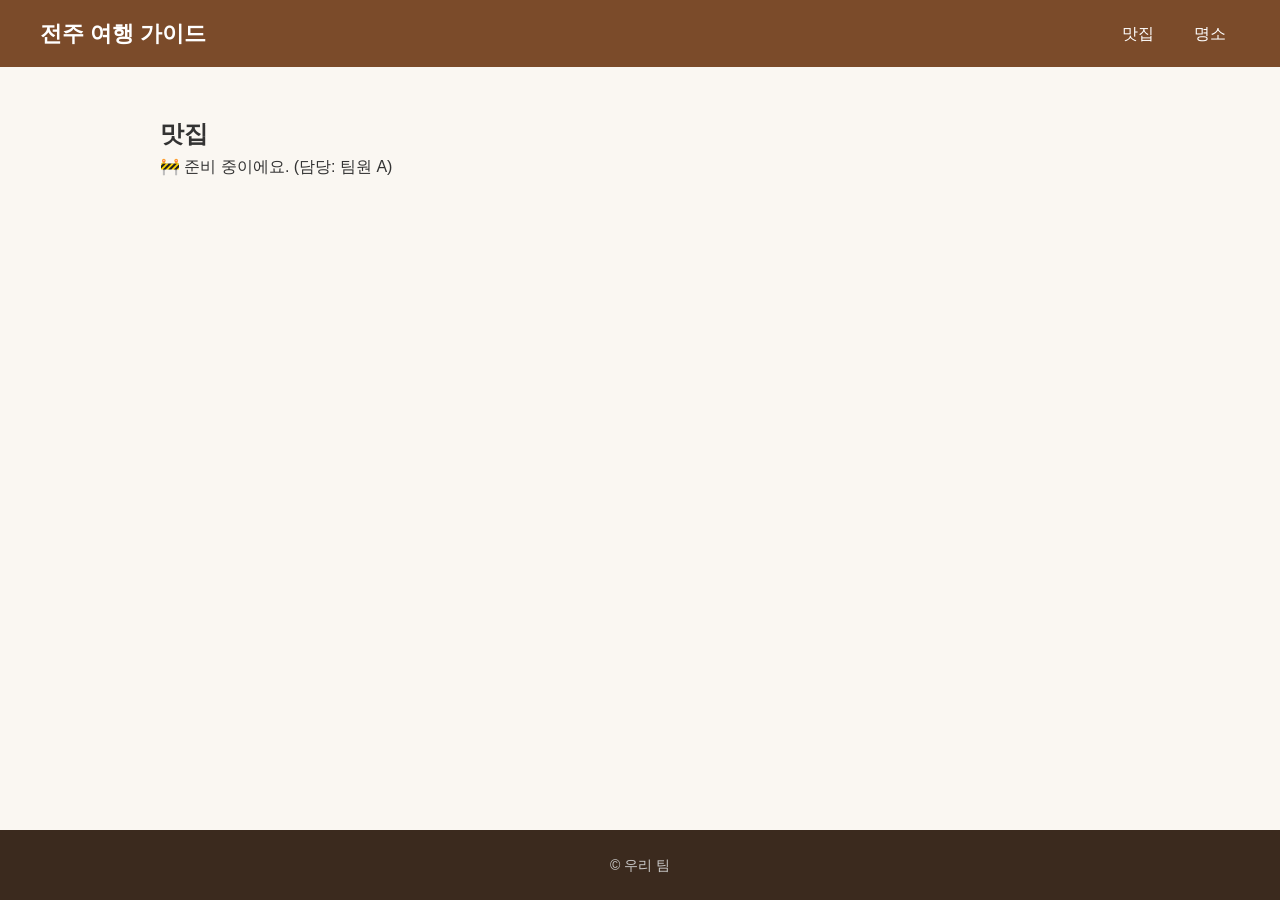
==== food.html @ f049796b "testing add" ====
<!DOCTYPE html>
<html lang="ko"> 

<head>
    <meta charset="UTF-8">
    <title>맛집 | 전주 여행 가이드</title>
    <link rel="stylesheet" href="css/style.css">
</head>

<body>
    <header>
        <h1><a href="index.html">전주 여행 가이드</a></h1>
        <nav>
            <a href="food.html">맛집</a>
            <a href="place.html">명소</a>
        </nav>
    </header>

    <main>
        <h2>맛집</h2>
        <p>🚧 준비 중이에요. (담당: 팀원 A)</p>
    </main>

    <footer>© 우리 팀</footer>
</body>

</html>
---- css/style.css ----
/* ===== 기본 ===== */
* { margin: 0; padding: 0; box-sizing: border-box; }
body {
  display: flex;
  flex-direction: column;
  min-height: 100vh;          /* 내용이 짧아도 footer는 맨 아래 */
  font-family: sans-serif;
  line-height: 1.6;
  color: #333;
  background: #faf7f2;
}
a { color: inherit; text-decoration: none; }
ul { list-style: none; }
img { display: block; max-width: 100%; }

/* ===== header (모든 페이지 공통) ===== */
header {
  position: sticky;
  top: 0;
  z-index: 10;
  display: flex;
  justify-content: space-between;
  align-items: center;
  padding: 16px 40px;
  background: #7b4b2a;
  color: #fff;
}
header h1 { font-size: 22px; }
nav a {
  margin-left: 8px;
  padding: 6px 14px;
  border-radius: 20px;
}
nav a:hover { background: rgba(255, 255, 255, 0.2); }
nav a.active { background: #fff; color: #7b4b2a; font-weight: bold; }

/* ===== 첫 화면 hero (index) ===== */
.hero {
  height: 360px;
  display: flex;
  flex-direction: column;
  justify-content: center;
  align-items: center;
  text-align: center;
  color: #fff;
  background: linear-gradient(rgba(0, 0, 0, 0.35), rgba(0, 0, 0, 0.35)),
              url(../img/hero.jpg) center / cover;
}
.hero h2 { font-size: 40px; margin-bottom: 8px; }

/* ===== 본문 ===== */
main { flex: 1; width: 100%; max-width: 1000px; margin: 48px auto; padding: 0 20px; }
.section-title { margin-bottom: 20px; }

/* 서브 페이지 제목 영역 */
.page-title {
  margin-bottom: 32px;
  padding-bottom: 16px;
  border-bottom: 3px solid #d9a066;
}
.page-title h2 { font-size: 32px; color: #7b4b2a; }
.page-title p { color: #777; }

/* ===== 카드 3칸 ===== */
.cards {
  display: grid;
  grid-template-columns: repeat(3, 1fr);
  gap: 24px;
}
.card {
  background: #fff;
  border-radius: 12px;
  overflow: hidden;
  box-shadow: 0 4px 12px rgba(0, 0, 0, 0.08);
  transition: transform 0.2s, box-shadow 0.2s;
}
.card:hover {
  transform: translateY(-6px);
  box-shadow: 0 10px 20px rgba(0, 0, 0, 0.15);
}
.card img { width: 100%; height: 180px; object-fit: cover; }
.card-body { padding: 16px 20px 20px; }
.card-body h3 { margin-bottom: 4px; color: #7b4b2a; }
.card-body p { font-size: 14px; color: #666; }

/* ===== footer ===== */
footer {
  margin-top: 60px;
  padding: 24px;
  text-align: center;
  font-size: 14px;
  color: #ccc;
  background: #3b2a1e;
}

/* ===== 태블릿·모바일 ===== */
@media (max-width: 768px) {
  header { flex-direction: column; gap: 8px; padding: 12px 20px; }
  nav a { margin: 0 4px; }
  .hero { height: 260px; }
  .hero h2 { font-size: 28px; }
  .cards { grid-template-columns: 1fr; }
}
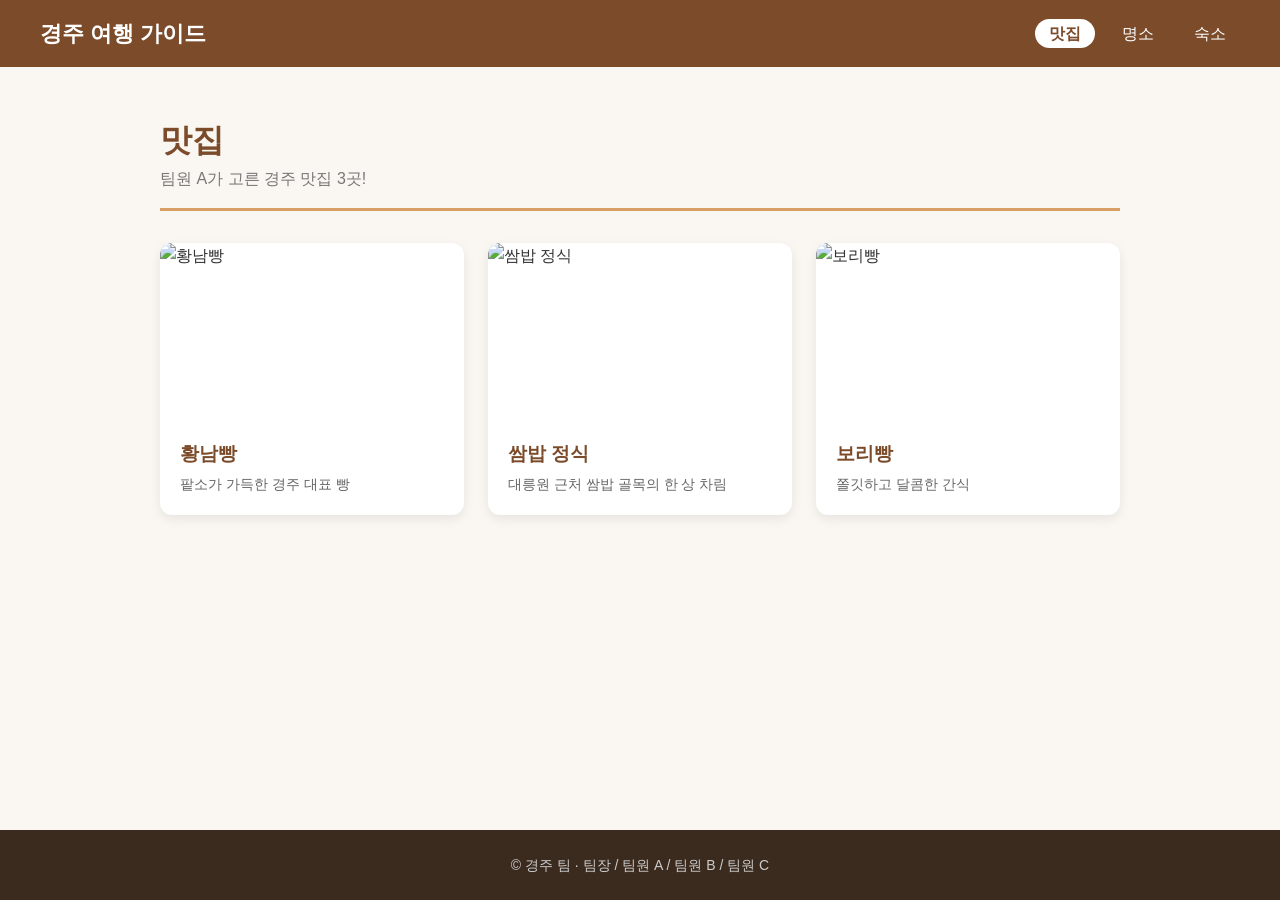
==== commit 147479f4: "testing add file" ====
--- a/food.html
+++ b/food.html
@@ -1,27 +1,54 @@
 <!DOCTYPE html>
-<html lang="ko"> 
+<html lang="ko">
+<head>
+  <meta charset="UTF-8">
+  <meta name="viewport" content="width=device-width, initial-scale=1.0">
+  <title>맛집 | 경주 여행 가이드</title>
+  <link rel="stylesheet" href="css/style.css">
+</head>
+<body>
+  <header>
+    <h1><a href="index.html">경주 여행 가이드</a></h1>
+    <nav>
+      <a href="food.html" class="active">맛집</a>
+      <a href="place.html">명소</a>
+      <a href="stay.html">숙소</a>
+    </nav>
+  </header>
 
-<head>
-    <meta charset="UTF-8">
-    <title>맛집 | 전주 여행 가이드</title>
-    <link rel="stylesheet" href="css/style.css">
-</head>
+  <main>
+    <section class="page-title">
+      <h2>맛집</h2>
+      <p>팀원 A가 고른 경주 맛집 3곳!</p>
+    </section>
 
-<body>
-    <header>
-        <h1><a href="index.html">전주 여행 가이드</a></h1>
-        <nav>
-            <a href="food.html">맛집</a>
-            <a href="place.html">명소</a>
-        </nav>
-    </header>
+    <ul class="cards">
+      <li class="card">
+        <img src="img/food-1.jpg" alt="황남빵">
+        <div class="card-body">
+          <h3>황남빵</h3>
+          <p>팥소가 가득한 경주 대표 빵</p>
+        </div>
+      </li>
+      <li class="card">
+        <img src="img/food-2.jpg" alt="쌈밥 정식">
+        <div class="card-body">
+          <h3>쌈밥 정식</h3>
+          <p>대릉원 근처 쌈밥 골목의 한 상 차림</p>
+        </div>
+      </li>
+      <li class="card">
+        <img src="img/food-3.jpg" alt="보리빵">
+        <div class="card-body">
+          <h3>보리빵</h3>
+          <p>쫄깃하고 달콤한 간식</p>
+        </div>
+      </li>
+    </ul>
+  </main>
 
-    <main>
-        <h2>맛집</h2>
-        <p>🚧 준비 중이에요. (담당: 팀원 A)</p>
-    </main>
-
-    <footer>© 우리 팀</footer>
+  <footer>
+    <p>© 경주 팀 · 팀장 / 팀원 A / 팀원 B / 팀원 C</p>
+  </footer>
 </body>
-
 </html>
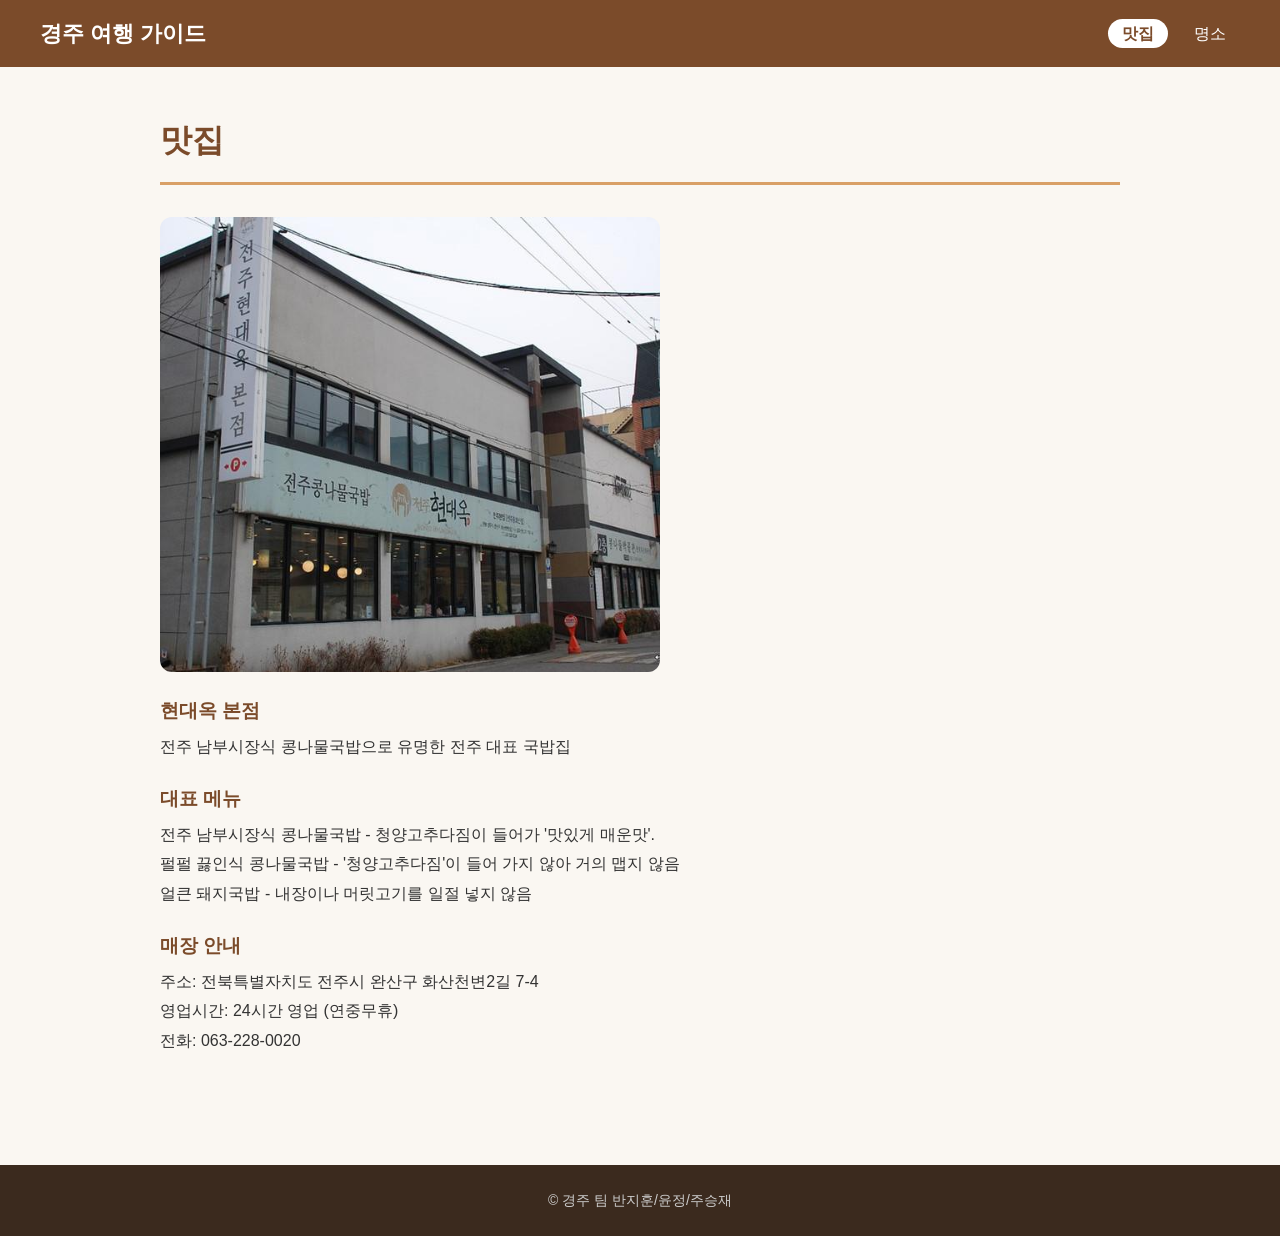
==== commit 8abbf0d2: "feat: 전주 맛집(현대옥 본점) 페이지 추가" ====
--- a/food.html
+++ b/food.html
@@ -5,6 +5,7 @@
   <meta name="viewport" content="width=device-width, initial-scale=1.0">
   <title>맛집 | 경주 여행 가이드</title>
   <link rel="stylesheet" href="css/style.css">
+  <link rel="stylesheet" href="css/food.css">
 </head>
 <body>
   <header>
@@ -12,43 +13,39 @@
     <nav>
       <a href="food.html" class="active">맛집</a>
       <a href="place.html">명소</a>
-      <a href="stay.html">숙소</a>
     </nav>
   </header>
 
   <main>
     <section class="page-title">
       <h2>맛집</h2>
-      <p>팀원 A가 고른 경주 맛집 3곳!</p>
     </section>
 
-    <ul class="cards">
-      <li class="card">
-        <img src="img/food-1.jpg" alt="황남빵">
-        <div class="card-body">
-          <h3>황남빵</h3>
-          <p>팥소가 가득한 경주 대표 빵</p>
-        </div>
-      </li>
-      <li class="card">
-        <img src="img/food-2.jpg" alt="쌈밥 정식">
-        <div class="card-body">
-          <h3>쌈밥 정식</h3>
-          <p>대릉원 근처 쌈밥 골목의 한 상 차림</p>
-        </div>
-      </li>
-      <li class="card">
-        <img src="img/food-3.jpg" alt="보리빵">
-        <div class="card-body">
-          <h3>보리빵</h3>
-          <p>쫄깃하고 달콤한 간식</p>
-        </div>
-      </li>
-    </ul>
+    <section class="shop">
+      <img src="./img/jeonjufood.jpg" alt="전주 현대옥 본점">
+
+      <h3>현대옥 본점</h3>
+      <p>전주 남부시장식 콩나물국밥으로 유명한 전주 대표 국밥집</p>
+
+      <h3>대표 메뉴</h3>
+      <ul>
+        <li>전주 남부시장식 콩나물국밥 - 청양고추다짐이 들어가 '맛있게 매운맛'.</li>
+        <li>펄펄 끓인식 콩나물국밥 - '청양고추다짐'이 들어 가지 않아 거의 맵지 않음</li>
+        <li>얼큰 돼지국밥 - 내장이나 머릿고기를 일절 넣지 않음
+</li>
+      </ul>
+
+      <h3>매장 안내</h3>
+      <ul>
+        <li>주소: 전북특별자치도 전주시 완산구 화산천변2길 7-4</li>
+        <li>영업시간: 24시간 영업 (연중무휴)</li>
+        <li>전화: 063-228-0020</li>
+      </ul>
+    </section>
   </main>
 
   <footer>
-    <p>© 경주 팀 · 팀장 / 팀원 A / 팀원 B / 팀원 C</p>
+    <p>© 경주 팀 반지훈/윤정/주승재</p>
   </footer>
 </body>
 </html>
--- a/css/style.css
+++ b/css/style.css
@@ -1,103 +1,182 @@
 /* ===== 기본 ===== */
-* { margin: 0; padding: 0; box-sizing: border-box; }
+* {
+    margin: 0;
+    padding: 0;
+    box-sizing: border-box;
+}
+
 body {
-  display: flex;
-  flex-direction: column;
-  min-height: 100vh;          /* 내용이 짧아도 footer는 맨 아래 */
-  font-family: sans-serif;
-  line-height: 1.6;
-  color: #333;
-  background: #faf7f2;
+    display: flex;
+    flex-direction: column;
+    min-height: 100vh;
+    /* 내용이 짧아도 footer는 맨 아래 */
+    font-family: sans-serif;
+    line-height: 1.6;
+    color: #333;
+    background: #faf7f2;
 }
-a { color: inherit; text-decoration: none; }
-ul { list-style: none; }
-img { display: block; max-width: 100%; }
+
+a {
+    color: inherit;
+    text-decoration: none;
+}
+
+ul {
+    list-style: none;
+}
+
+img {
+    display: block;
+    max-width: 100%;
+}
 
 /* ===== header (모든 페이지 공통) ===== */
 header {
-  position: sticky;
-  top: 0;
-  z-index: 10;
-  display: flex;
-  justify-content: space-between;
-  align-items: center;
-  padding: 16px 40px;
-  background: #7b4b2a;
-  color: #fff;
+    position: sticky;
+    top: 0;
+    z-index: 10;
+    display: flex;
+    justify-content: space-between;
+    align-items: center;
+    padding: 16px 40px;
+    background: #7b4b2a;
+    color: #fff;
 }
-header h1 { font-size: 22px; }
+
+header h1 {
+    font-size: 22px;
+}
+
 nav a {
-  margin-left: 8px;
-  padding: 6px 14px;
-  border-radius: 20px;
+    margin-left: 8px;
+    padding: 6px 14px;
+    border-radius: 20px;
 }
-nav a:hover { background: rgba(255, 255, 255, 0.2); }
-nav a.active { background: #fff; color: #7b4b2a; font-weight: bold; }
 
-/* ===== 첫 화면 hero (index) ===== */
+nav a:hover {
+    background: rgba(255, 255, 255, 0.2);
+}
+
+nav a.active {
+    background: #fff;
+    color: #7b4b2a;
+    font-weight: bold;
+}
+
 .hero {
-  height: 360px;
-  display: flex;
-  flex-direction: column;
-  justify-content: center;
-  align-items: center;
-  text-align: center;
-  color: #fff;
-  background: linear-gradient(rgba(0, 0, 0, 0.35), rgba(0, 0, 0, 0.35)),
-              url(../img/hero.jpg) center / cover;
+    height: 360px;
+    display: flex;
+    flex-direction: column;
+    justify-content: center;
+    align-items: center;
+    text-align: center;
+    color: #fff;
+    background: linear-gradient(rgba(0, 0, 0, 0.35), rgba(0, 0, 0, 0.35)),
+        url(../img/index/index-main.jpg) center / cover;
 }
-.hero h2 { font-size: 40px; margin-bottom: 8px; }
 
-/* ===== 본문 ===== */
-main { flex: 1; width: 100%; max-width: 1000px; margin: 48px auto; padding: 0 20px; }
-.section-title { margin-bottom: 20px; }
+.hero h2 {
+    font-size: 40px;
+    margin-bottom: 8px;
+}
 
-/* 서브 페이지 제목 영역 */
+main {
+    flex: 1;
+    width: 100%;
+    max-width: 1000px;
+    margin: 48px auto;
+    padding: 0 20px;
+}
+
+.section-title {
+    margin-bottom: 20px;
+}
+
 .page-title {
-  margin-bottom: 32px;
-  padding-bottom: 16px;
-  border-bottom: 3px solid #d9a066;
+    margin-bottom: 32px;
+    padding-bottom: 16px;
+    border-bottom: 3px solid #d9a066;
 }
-.page-title h2 { font-size: 32px; color: #7b4b2a; }
-.page-title p { color: #777; }
 
-/* ===== 카드 3칸 ===== */
+.page-title h2 {
+    font-size: 32px;
+    color: #7b4b2a;
+}
+
+.page-title p {
+    color: #777;
+}
+
 .cards {
-  display: grid;
-  grid-template-columns: repeat(3, 1fr);
-  gap: 24px;
+    display: grid;
+    grid-template-columns: repeat(2, 1fr);
+    gap: 24px;
 }
+
 .card {
-  background: #fff;
-  border-radius: 12px;
-  overflow: hidden;
-  box-shadow: 0 4px 12px rgba(0, 0, 0, 0.08);
-  transition: transform 0.2s, box-shadow 0.2s;
+    background: #fff;
+    border-radius: 12px;
+    overflow: hidden;
+    box-shadow: 0 4px 12px rgba(0, 0, 0, 0.08);
+    transition: transform 0.2s, box-shadow 0.2s;
 }
+
 .card:hover {
-  transform: translateY(-6px);
-  box-shadow: 0 10px 20px rgba(0, 0, 0, 0.15);
+    transform: translateY(-6px);
+    box-shadow: 0 10px 20px rgba(0, 0, 0, 0.15);
 }
-.card img { width: 100%; height: 180px; object-fit: cover; }
-.card-body { padding: 16px 20px 20px; }
-.card-body h3 { margin-bottom: 4px; color: #7b4b2a; }
-.card-body p { font-size: 14px; color: #666; }
+
+.card img {
+    width: 100%;
+    height: 180px;
+    object-fit: cover;
+}
+
+.card-body {
+    padding: 16px 20px 20px;
+}
+
+.card-body h3 {
+    margin-bottom: 4px;
+    color: #7b4b2a;
+}
+
+.card-body p {
+    font-size: 14px;
+    color: #666;
+}
 
 /* ===== footer ===== */
 footer {
-  margin-top: 60px;
-  padding: 24px;
-  text-align: center;
-  font-size: 14px;
-  color: #ccc;
-  background: #3b2a1e;
+    margin-top: 60px;
+    padding: 24px;
+    text-align: center;
+    font-size: 14px;
+    color: #ccc;
+    background: #3b2a1e;
 }
 
 /* ===== 태블릿·모바일 ===== */
 @media (max-width: 768px) {
-  header { flex-direction: column; gap: 8px; padding: 12px 20px; }
-  nav a { margin: 0 4px; }
-  .hero { height: 260px; }
-  .hero h2 { font-size: 28px; }
-  .cards { grid-template-columns: 1fr; }
+    header {
+        flex-direction: column;
+        gap: 8px;
+        padding: 12px 20px;
+    }
+
+    nav a {
+        margin: 0 4px;
+    }
+
+    .hero {
+        height: 260px;
+    }
+
+    .hero h2 {
+        font-size: 28px;
+    }
+
+    .cards {
+        grid-template-columns: 1fr;
+    }
 }
--- a/css/food.css
+++ b/css/food.css
@@ -0,0 +1,12 @@
+.shop img {
+  max-width: 500px;
+  margin-bottom: 24px;
+  border-radius: 12px;
+}
+.shop h3 {
+  margin: 24px 0 8px;
+  color: #7b4b2a;
+}
+.shop li {
+  margin-bottom: 4px;
+}
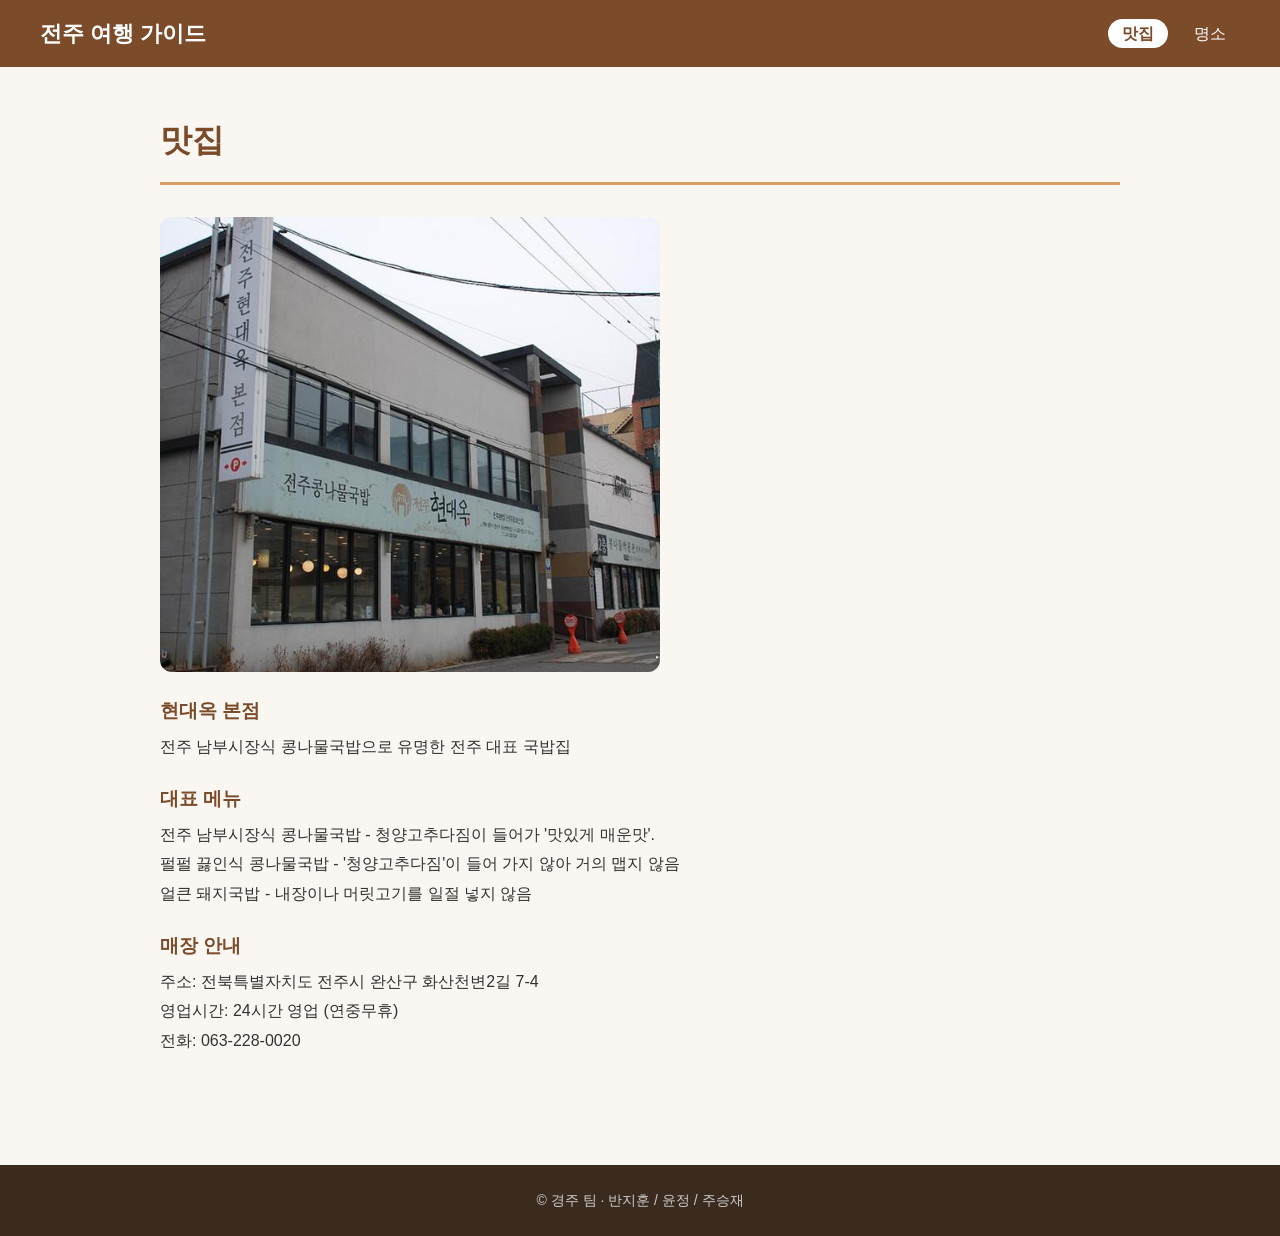
==== commit 2193cee7: "Update title and header for Jeonju travel guide" ====
--- a/food.html
+++ b/food.html
@@ -3,13 +3,13 @@
 <head>
   <meta charset="UTF-8">
   <meta name="viewport" content="width=device-width, initial-scale=1.0">
-  <title>맛집 | 경주 여행 가이드</title>
+  <title>전주 여행 가이드</title>
   <link rel="stylesheet" href="css/style.css">
   <link rel="stylesheet" href="css/food.css">
 </head>
 <body>
   <header>
-    <h1><a href="index.html">경주 여행 가이드</a></h1>
+ <h1><a href="index.html">전주 여행 가이드</a></h1>
     <nav>
       <a href="food.html" class="active">맛집</a>
       <a href="place.html">명소</a>
@@ -45,7 +45,7 @@
   </main>
 
   <footer>
-    <p>© 경주 팀 반지훈/윤정/주승재</p>
+    <p>© 경주 팀 · 반지훈 / 윤정 / 주승재
   </footer>
 </body>
-</html>+</html>
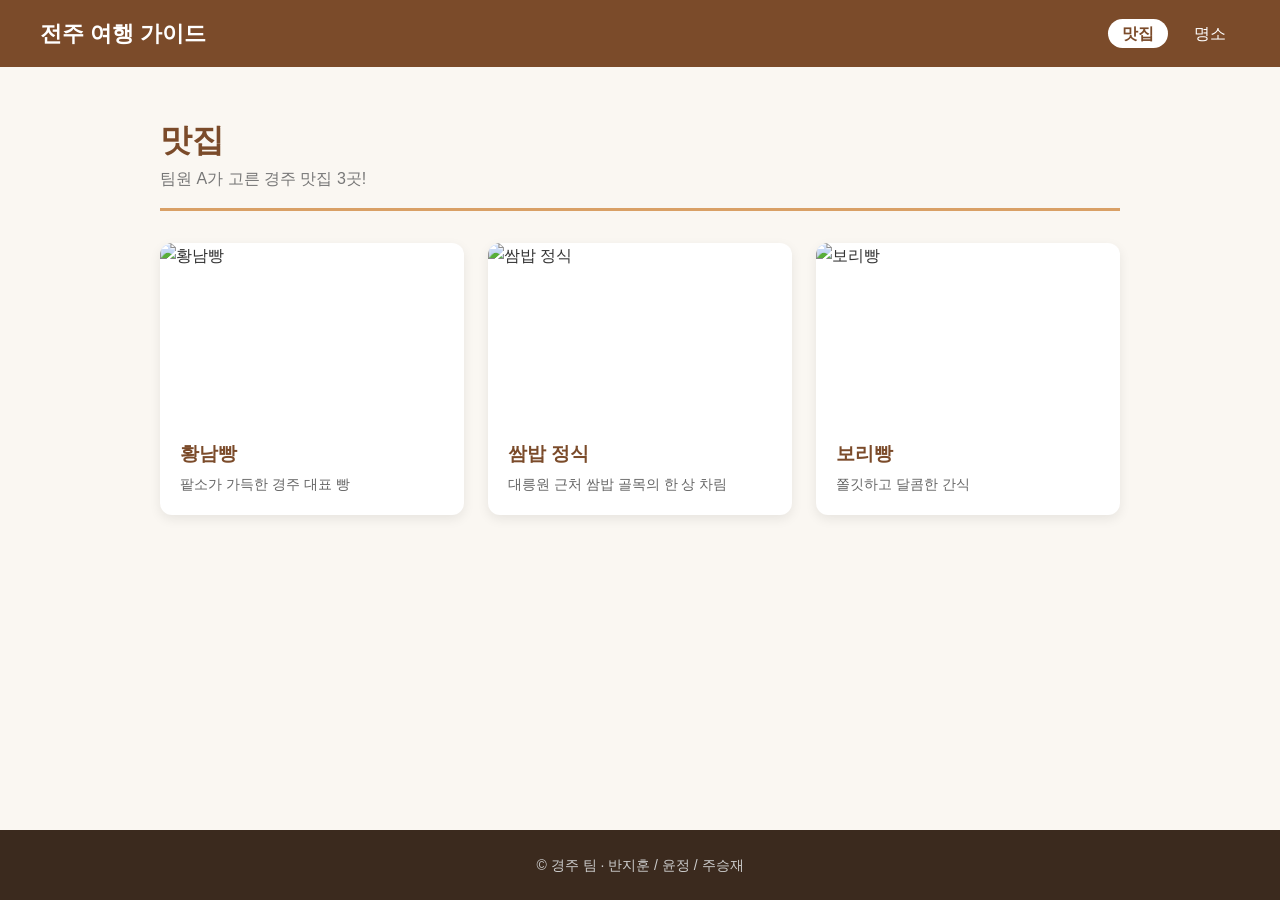
==== commit bd355e5a: "Update food.html" ====
--- a/food.html
+++ b/food.html
@@ -5,11 +5,10 @@
   <meta name="viewport" content="width=device-width, initial-scale=1.0">
   <title>전주 여행 가이드</title>
   <link rel="stylesheet" href="css/style.css">
-  <link rel="stylesheet" href="css/food.css">
 </head>
 <body>
   <header>
- <h1><a href="index.html">전주 여행 가이드</a></h1>
+    <h1><a href="index.html">전주 여행 가이드</a></h1>
     <nav>
       <a href="food.html" class="active">맛집</a>
       <a href="place.html">명소</a>
@@ -19,33 +18,36 @@
   <main>
     <section class="page-title">
       <h2>맛집</h2>
+      <p>팀원 A가 고른 경주 맛집 3곳!</p>
     </section>
 
-    <section class="shop">
-      <img src="./img/jeonjufood.jpg" alt="전주 현대옥 본점">
-
-      <h3>현대옥 본점</h3>
-      <p>전주 남부시장식 콩나물국밥으로 유명한 전주 대표 국밥집</p>
-
-      <h3>대표 메뉴</h3>
-      <ul>
-        <li>전주 남부시장식 콩나물국밥 - 청양고추다짐이 들어가 '맛있게 매운맛'.</li>
-        <li>펄펄 끓인식 콩나물국밥 - '청양고추다짐'이 들어 가지 않아 거의 맵지 않음</li>
-        <li>얼큰 돼지국밥 - 내장이나 머릿고기를 일절 넣지 않음
-</li>
-      </ul>
-
-      <h3>매장 안내</h3>
-      <ul>
-        <li>주소: 전북특별자치도 전주시 완산구 화산천변2길 7-4</li>
-        <li>영업시간: 24시간 영업 (연중무휴)</li>
-        <li>전화: 063-228-0020</li>
-      </ul>
-    </section>
+    <ul class="cards">
+      <li class="card">
+        <img src="img/food-1.jpg" alt="황남빵">
+        <div class="card-body">
+          <h3>황남빵</h3>
+          <p>팥소가 가득한 경주 대표 빵</p>
+        </div>
+      </li>
+      <li class="card">
+        <img src="img/food-2.jpg" alt="쌈밥 정식">
+        <div class="card-body">
+          <h3>쌈밥 정식</h3>
+          <p>대릉원 근처 쌈밥 골목의 한 상 차림</p>
+        </div>
+      </li>
+      <li class="card">
+        <img src="img/food-3.jpg" alt="보리빵">
+        <div class="card-body">
+          <h3>보리빵</h3>
+          <p>쫄깃하고 달콤한 간식</p>
+        </div>
+      </li>
+    </ul>
   </main>
 
   <footer>
-    <p>© 경주 팀 · 반지훈 / 윤정 / 주승재
+ <p>© 경주 팀 · 반지훈 / 윤정 / 주승재
   </footer>
 </body>
 </html>
--- a/css/style.css
+++ b/css/style.css
@@ -1,182 +1,191 @@
 /* ===== 기본 ===== */
 * {
-    margin: 0;
-    padding: 0;
-    box-sizing: border-box;
+  margin: 0;
+  padding: 0;
+  box-sizing: border-box;
 }
 
 body {
-    display: flex;
-    flex-direction: column;
-    min-height: 100vh;
-    /* 내용이 짧아도 footer는 맨 아래 */
-    font-family: sans-serif;
-    line-height: 1.6;
-    color: #333;
-    background: #faf7f2;
+  display: flex;
+  flex-direction: column;
+  min-height: 100vh;
+  /* 내용이 짧아도 footer는 맨 아래 */
+  font-family: sans-serif;
+  line-height: 1.6;
+  color: #333;
+  background: #faf7f2;
 }
 
 a {
-    color: inherit;
-    text-decoration: none;
+  color: inherit;
+  text-decoration: none;
 }
 
 ul {
-    list-style: none;
+  list-style: none;
 }
 
 img {
-    display: block;
-    max-width: 100%;
+  display: block;
+  max-width: 100%;
 }
 
 /* ===== header (모든 페이지 공통) ===== */
 header {
-    position: sticky;
-    top: 0;
-    z-index: 10;
-    display: flex;
-    justify-content: space-between;
-    align-items: center;
-    padding: 16px 40px;
-    background: #7b4b2a;
-    color: #fff;
+  position: sticky;
+  top: 0;
+  z-index: 10;
+  display: flex;
+  justify-content: space-between;
+  align-items: center;
+  padding: 16px 40px;
+  background: #7b4b2a;
+  color: #fff;
 }
 
 header h1 {
-    font-size: 22px;
+  font-size: 22px;
 }
 
 nav a {
-    margin-left: 8px;
-    padding: 6px 14px;
-    border-radius: 20px;
+  margin-left: 8px;
+  padding: 6px 14px;
+  border-radius: 20px;
 }
 
 nav a:hover {
-    background: rgba(255, 255, 255, 0.2);
+  background: rgba(255, 255, 255, 0.2);
 }
 
 nav a.active {
-    background: #fff;
-    color: #7b4b2a;
-    font-weight: bold;
+  background: #fff;
+  color: #7b4b2a;
+  font-weight: bold;
 }
 
+/* ===== 첫 화면 hero (index) ===== */
 .hero {
-    height: 360px;
-    display: flex;
-    flex-direction: column;
-    justify-content: center;
-    align-items: center;
-    text-align: center;
-    color: #fff;
-    background: linear-gradient(rgba(0, 0, 0, 0.35), rgba(0, 0, 0, 0.35)),
-        url(../img/index/index-main.jpg) center / cover;
+  height: 360px;
+  display: flex;
+  flex-direction: column;
+  justify-content: center;
+  align-items: center;
+  text-align: center;
+  color: #fff;
+  background: linear-gradient(rgba(0, 0, 0, 0.35), rgba(0, 0, 0, 0.35)),
+    url(../img/hero.jpg) center / cover;
 }
 
 .hero h2 {
-    font-size: 40px;
-    margin-bottom: 8px;
+  font-size: 40px;
+  margin-bottom: 8px;
 }
 
+/* ===== 본문 ===== */
 main {
-    flex: 1;
-    width: 100%;
-    max-width: 1000px;
-    margin: 48px auto;
-    padding: 0 20px;
+  flex: 1;
+  width: 100%;
+  max-width: 1000px;
+  margin: 48px auto;
+  padding: 0 20px;
 }
 
 .section-title {
-    margin-bottom: 20px;
+  margin-bottom: 20px;
 }
 
+/* 서브 페이지 제목 영역 */
 .page-title {
-    margin-bottom: 32px;
-    padding-bottom: 16px;
-    border-bottom: 3px solid #d9a066;
+  margin-bottom: 32px;
+  padding-bottom: 16px;
+  border-bottom: 3px solid #d9a066;
 }
 
 .page-title h2 {
-    font-size: 32px;
-    color: #7b4b2a;
+  font-size: 32px;
+  color: #7b4b2a;
 }
 
 .page-title p {
-    color: #777;
+  color: #777;
 }
 
+/* ===== 카드 3칸 ===== */
 .cards {
-    display: grid;
-    grid-template-columns: repeat(2, 1fr);
-    gap: 24px;
+  display: grid;
+  grid-template-columns: repeat(3, 1fr);
+  gap: 24px;
 }
 
 .card {
-    background: #fff;
-    border-radius: 12px;
-    overflow: hidden;
-    box-shadow: 0 4px 12px rgba(0, 0, 0, 0.08);
-    transition: transform 0.2s, box-shadow 0.2s;
+  background: #fff;
+  border-radius: 12px;
+  overflow: hidden;
+  box-shadow: 0 4px 12px rgba(0, 0, 0, 0.08);
+  transition: transform 0.2s, box-shadow 0.2s;
 }
 
 .card:hover {
-    transform: translateY(-6px);
-    box-shadow: 0 10px 20px rgba(0, 0, 0, 0.15);
+  transform: translateY(-6px);
+  box-shadow: 0 10px 20px rgba(0, 0, 0, 0.15);
 }
 
 .card img {
-    width: 100%;
-    height: 180px;
-    object-fit: cover;
+  width: 100%;
+  height: 180px;
+  object-fit: cover;
 }
 
 .card-body {
-    padding: 16px 20px 20px;
+  padding: 16px 20px 20px;
 }
 
 .card-body h3 {
-    margin-bottom: 4px;
-    color: #7b4b2a;
+  margin-bottom: 4px;
+  color: #7b4b2a;
 }
 
 .card-body p {
-    font-size: 14px;
-    color: #666;
+  font-size: 14px;
+  color: #666;
 }
+
+.information {
+  display: none;
+}
+
 
 /* ===== footer ===== */
 footer {
-    margin-top: 60px;
-    padding: 24px;
-    text-align: center;
-    font-size: 14px;
-    color: #ccc;
-    background: #3b2a1e;
+  margin-top: 60px;
+  padding: 24px;
+  text-align: center;
+  font-size: 14px;
+  color: #ccc;
+  background: #3b2a1e;
 }
 
 /* ===== 태블릿·모바일 ===== */
 @media (max-width: 768px) {
-    header {
-        flex-direction: column;
-        gap: 8px;
-        padding: 12px 20px;
-    }
+  header {
+    flex-direction: column;
+    gap: 8px;
+    padding: 12px 20px;
+  }
 
-    nav a {
-        margin: 0 4px;
-    }
+  nav a {
+    margin: 0 4px;
+  }
 
-    .hero {
-        height: 260px;
-    }
+  .hero {
+    height: 260px;
+  }
 
-    .hero h2 {
-        font-size: 28px;
-    }
+  .hero h2 {
+    font-size: 28px;
+  }
 
-    .cards {
-        grid-template-columns: 1fr;
-    }
+  .cards {
+    grid-template-columns: 1fr;
+  }
 }
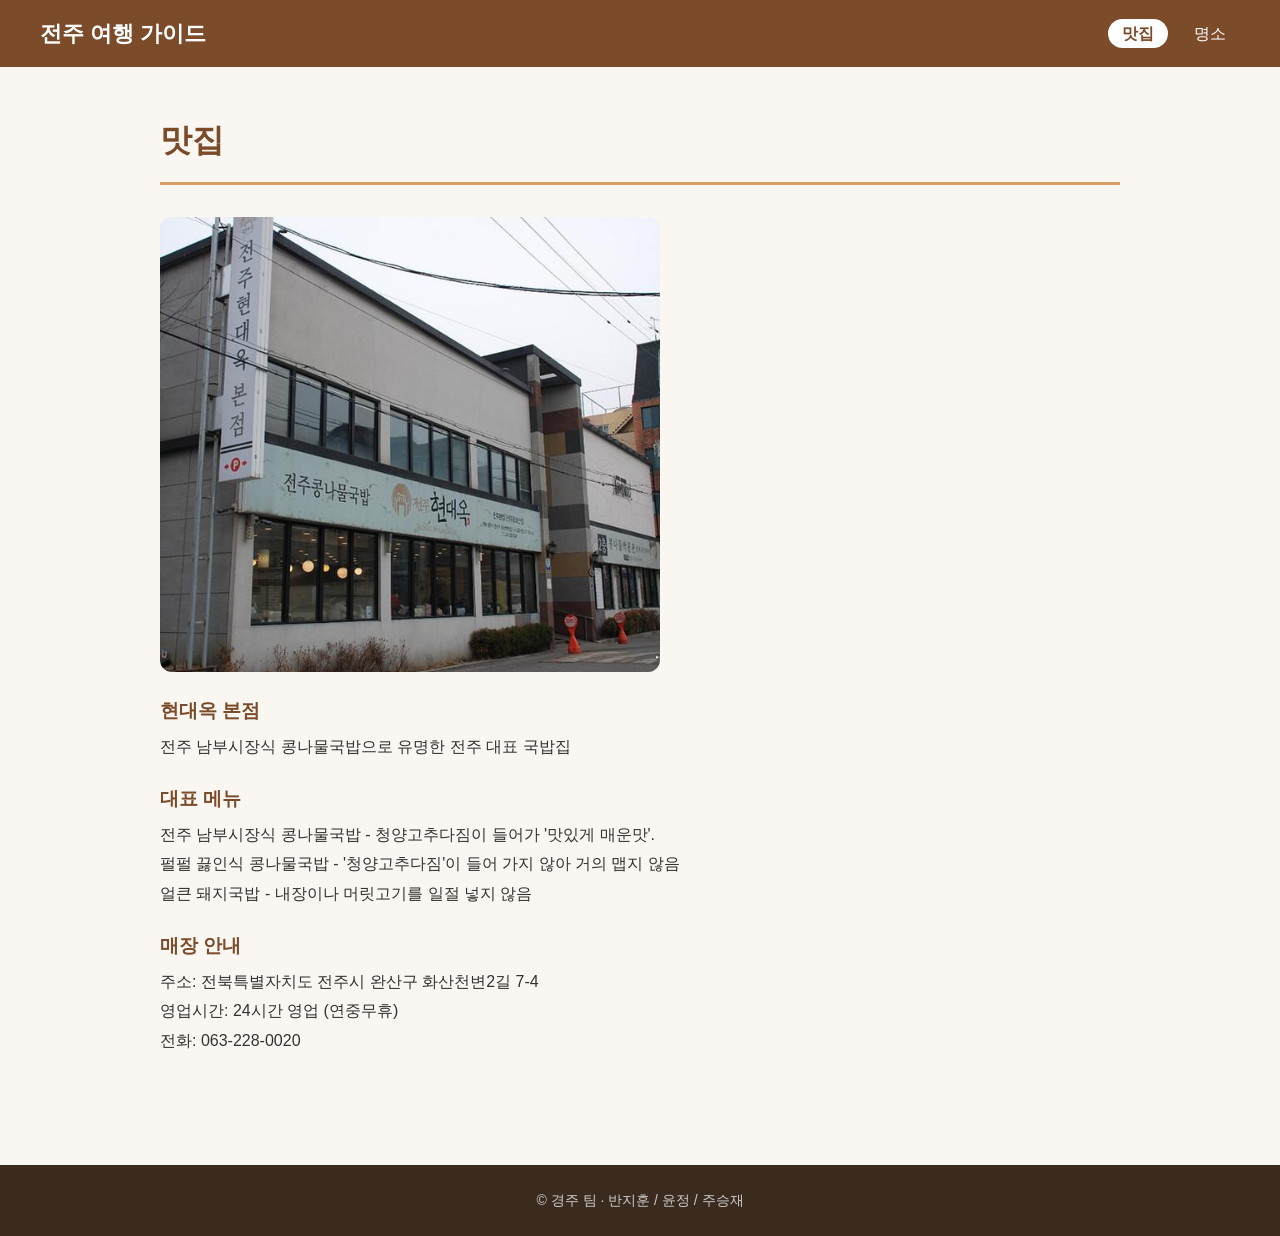
==== commit cc484b98: "Merge pull request #2 from ringhoon31/feat/food Feat/food" ====
--- a/food.html
+++ b/food.html
@@ -5,10 +5,11 @@
   <meta name="viewport" content="width=device-width, initial-scale=1.0">
   <title>전주 여행 가이드</title>
   <link rel="stylesheet" href="css/style.css">
+  <link rel="stylesheet" href="css/food.css">
 </head>
 <body>
   <header>
-    <h1><a href="index.html">전주 여행 가이드</a></h1>
+ <h1><a href="index.html">전주 여행 가이드</a></h1>
     <nav>
       <a href="food.html" class="active">맛집</a>
       <a href="place.html">명소</a>
@@ -18,36 +19,33 @@
   <main>
     <section class="page-title">
       <h2>맛집</h2>
-      <p>팀원 A가 고른 경주 맛집 3곳!</p>
     </section>
 
-    <ul class="cards">
-      <li class="card">
-        <img src="img/food-1.jpg" alt="황남빵">
-        <div class="card-body">
-          <h3>황남빵</h3>
-          <p>팥소가 가득한 경주 대표 빵</p>
-        </div>
-      </li>
-      <li class="card">
-        <img src="img/food-2.jpg" alt="쌈밥 정식">
-        <div class="card-body">
-          <h3>쌈밥 정식</h3>
-          <p>대릉원 근처 쌈밥 골목의 한 상 차림</p>
-        </div>
-      </li>
-      <li class="card">
-        <img src="img/food-3.jpg" alt="보리빵">
-        <div class="card-body">
-          <h3>보리빵</h3>
-          <p>쫄깃하고 달콤한 간식</p>
-        </div>
-      </li>
-    </ul>
+    <section class="shop">
+      <img src="./img/jeonjufood.jpg" alt="전주 현대옥 본점">
+
+      <h3>현대옥 본점</h3>
+      <p>전주 남부시장식 콩나물국밥으로 유명한 전주 대표 국밥집</p>
+
+      <h3>대표 메뉴</h3>
+      <ul>
+        <li>전주 남부시장식 콩나물국밥 - 청양고추다짐이 들어가 '맛있게 매운맛'.</li>
+        <li>펄펄 끓인식 콩나물국밥 - '청양고추다짐'이 들어 가지 않아 거의 맵지 않음</li>
+        <li>얼큰 돼지국밥 - 내장이나 머릿고기를 일절 넣지 않음
+</li>
+      </ul>
+
+      <h3>매장 안내</h3>
+      <ul>
+        <li>주소: 전북특별자치도 전주시 완산구 화산천변2길 7-4</li>
+        <li>영업시간: 24시간 영업 (연중무휴)</li>
+        <li>전화: 063-228-0020</li>
+      </ul>
+    </section>
   </main>
 
   <footer>
- <p>© 경주 팀 · 반지훈 / 윤정 / 주승재
+    <p>© 경주 팀 · 반지훈 / 윤정 / 주승재
   </footer>
 </body>
 </html>
--- a/css/food.css
+++ b/css/food.css
@@ -0,0 +1,12 @@
+.shop img {
+  max-width: 500px;
+  margin-bottom: 24px;
+  border-radius: 12px;
+}
+.shop h3 {
+  margin: 24px 0 8px;
+  color: #7b4b2a;
+}
+.shop li {
+  margin-bottom: 4px;
+}
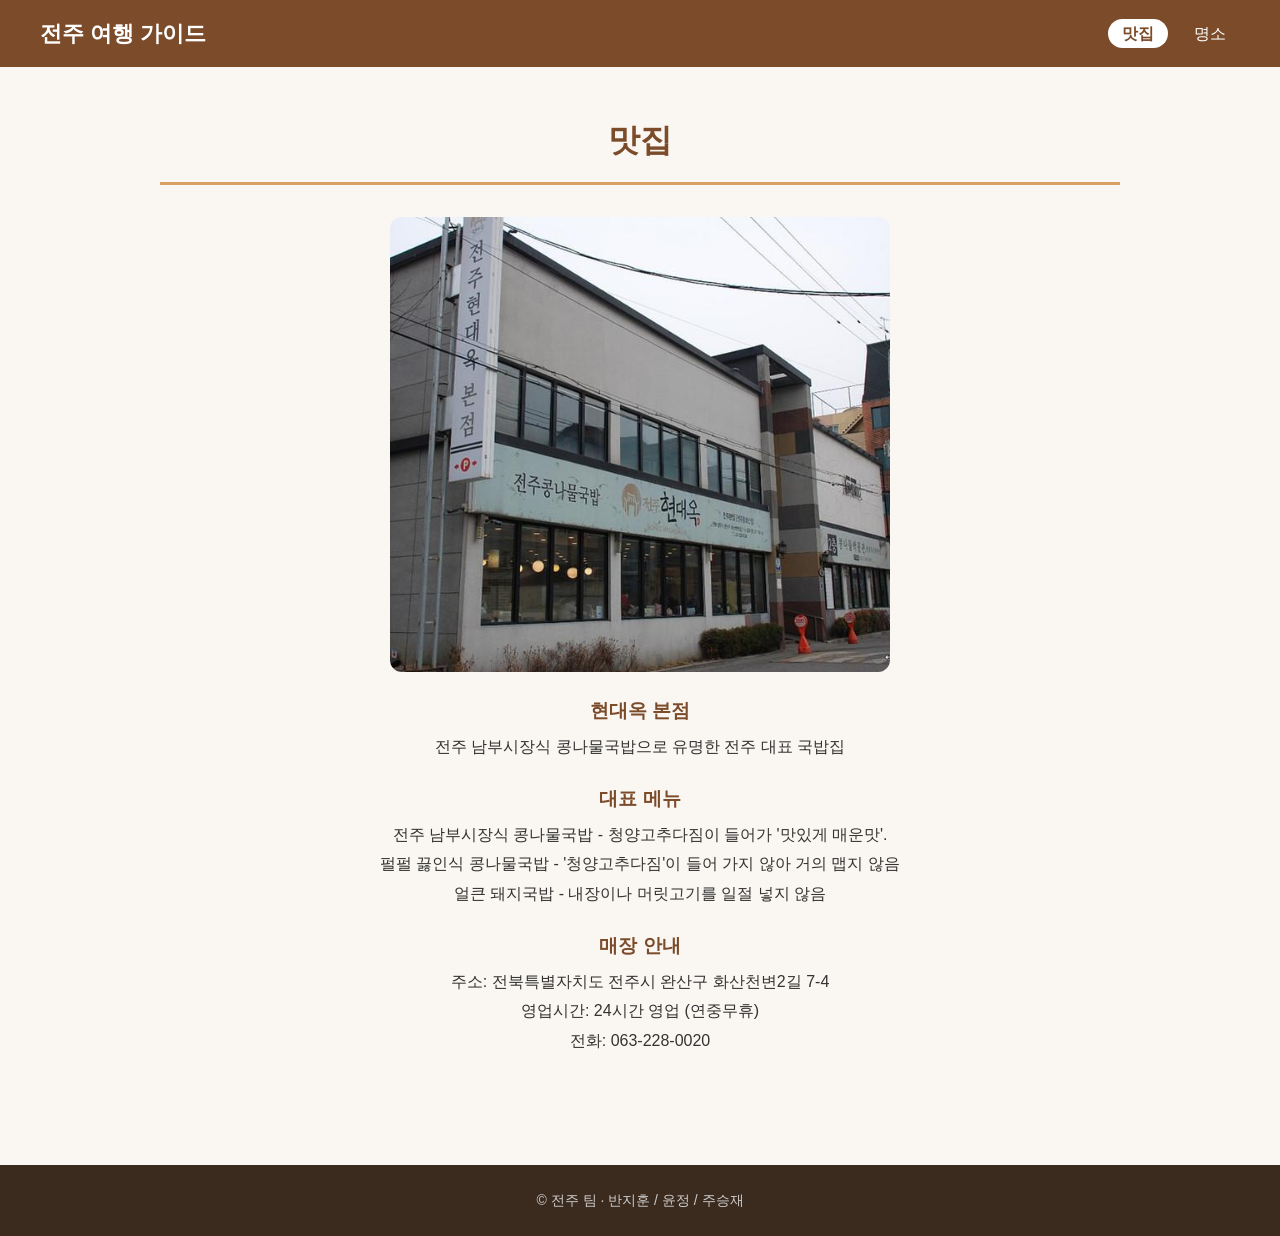
==== commit 3dc72493: "Update footer team name from 경주 to 전주" ====
--- a/food.html
+++ b/food.html
@@ -9,7 +9,7 @@
 </head>
 <body>
   <header>
- <h1><a href="index.html">전주 여행 가이드</a></h1>
+    <h1><a href="index.html">전주 여행 가이드</a></h1>
     <nav>
       <a href="food.html" class="active">맛집</a>
       <a href="place.html">명소</a>
@@ -45,7 +45,7 @@
   </main>
 
   <footer>
-    <p>© 경주 팀 · 반지훈 / 윤정 / 주승재
+ <p>© 전주 팀 · 반지훈 / 윤정 / 주승재
   </footer>
 </body>
 </html>
--- a/css/style.css
+++ b/css/style.css
@@ -48,9 +48,19 @@
 }
 
 nav a {
-  margin-left: 8px;
-  padding: 6px 14px;
-  border-radius: 20px;
+    margin-left: 8px;
+    padding: 6px 14px;
+    border-radius: 20px;
+}
+
+nav a:hover {
+    background: rgba(255, 255, 255, 0.2);
+}
+
+nav a.active {
+    background: #fff;
+    color: #7b4b2a;
+    font-weight: bold;
 }
 
 nav a:hover {
@@ -63,7 +73,6 @@
   font-weight: bold;
 }
 
-/* ===== 첫 화면 hero (index) ===== */
 .hero {
   height: 360px;
   display: flex;
@@ -73,7 +82,7 @@
   text-align: center;
   color: #fff;
   background: linear-gradient(rgba(0, 0, 0, 0.35), rgba(0, 0, 0, 0.35)),
-    url(../img/hero.jpg) center / cover;
+    url(../img/index/index-main.jpg) center / cover;
 }
 
 .hero h2 {
@@ -96,9 +105,18 @@
 
 /* 서브 페이지 제목 영역 */
 .page-title {
-  margin-bottom: 32px;
-  padding-bottom: 16px;
-  border-bottom: 3px solid #d9a066;
+    margin-bottom: 32px;
+    padding-bottom: 16px;
+    border-bottom: 3px solid #d9a066;
+}
+
+.page-title h2 {
+    font-size: 32px;
+    color: #7b4b2a;
+}
+
+.page-title p {
+    color: #777;
 }
 
 .page-title h2 {
@@ -110,24 +128,43 @@
   color: #777;
 }
 
-/* ===== 카드 3칸 ===== */
 .cards {
-  display: grid;
-  grid-template-columns: repeat(3, 1fr);
-  gap: 24px;
+    display: grid;
+    grid-template-columns: repeat(2, 1fr);
+    gap: 24px;
 }
 
 .card {
-  background: #fff;
-  border-radius: 12px;
-  overflow: hidden;
-  box-shadow: 0 4px 12px rgba(0, 0, 0, 0.08);
-  transition: transform 0.2s, box-shadow 0.2s;
+    background: #fff;
+    border-radius: 12px;
+    overflow: hidden;
+    box-shadow: 0 4px 12px rgba(0, 0, 0, 0.08);
+    transition: transform 0.2s, box-shadow 0.2s;
 }
 
 .card:hover {
-  transform: translateY(-6px);
-  box-shadow: 0 10px 20px rgba(0, 0, 0, 0.15);
+    transform: translateY(-6px);
+    box-shadow: 0 10px 20px rgba(0, 0, 0, 0.15);
+}
+
+.card img {
+    width: 100%;
+    height: 180px;
+    object-fit: cover;
+}
+
+.card-body {
+    padding: 16px 20px 20px;
+}
+
+.card-body h3 {
+    margin-bottom: 4px;
+    color: #7b4b2a;
+}
+
+.card-body p {
+    font-size: 14px;
+    color: #666;
 }
 
 .card img {
@@ -157,12 +194,12 @@
 
 /* ===== footer ===== */
 footer {
-  margin-top: 60px;
-  padding: 24px;
-  text-align: center;
-  font-size: 14px;
-  color: #ccc;
-  background: #3b2a1e;
+    margin-top: 60px;
+    padding: 24px;
+    text-align: center;
+    font-size: 14px;
+    color: #ccc;
+    background: #3b2a1e;
 }
 
 /* ===== 태블릿·모바일 ===== */
--- a/css/food.css
+++ b/css/food.css
@@ -9,4 +9,11 @@
 }
 .shop li {
   margin-bottom: 4px;
+}
+main {
+  text-align: center;
+}
+.shop img{
+    display: block;
+    margin: 0 auto;
 }
